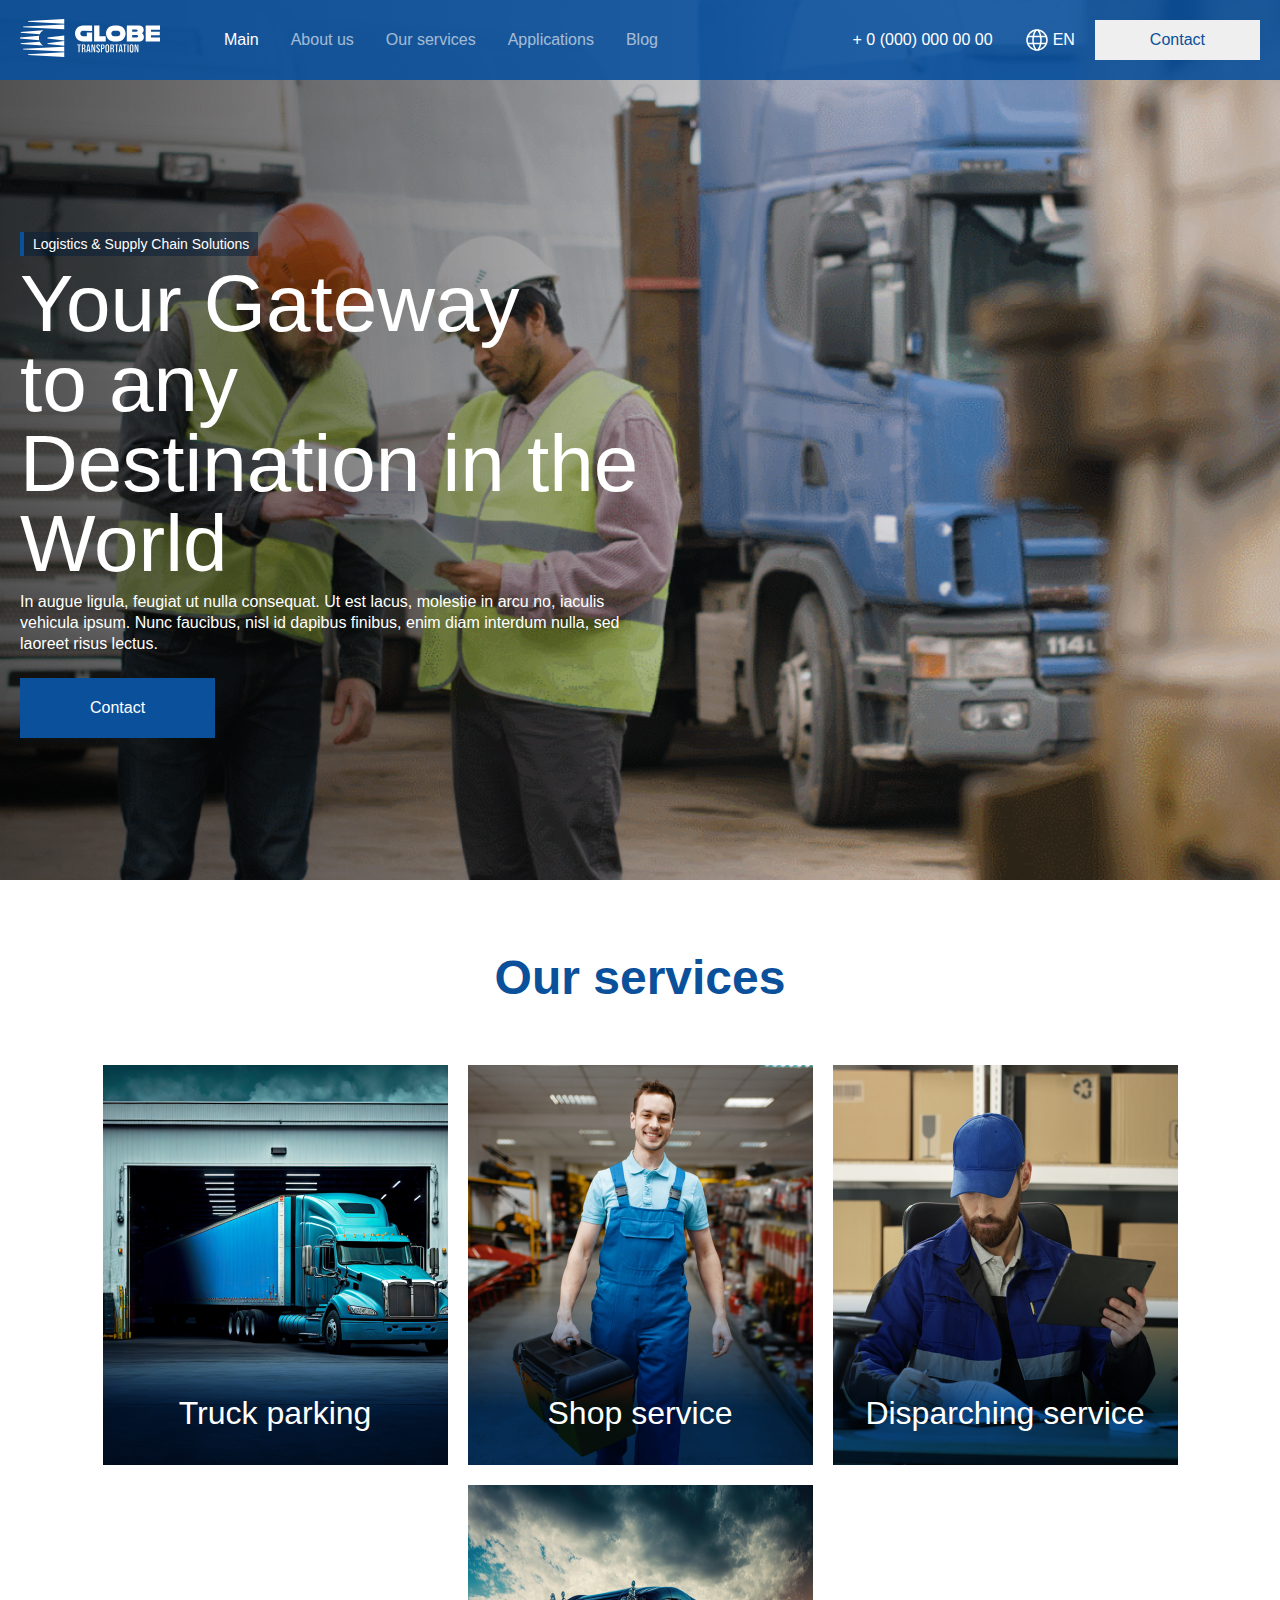
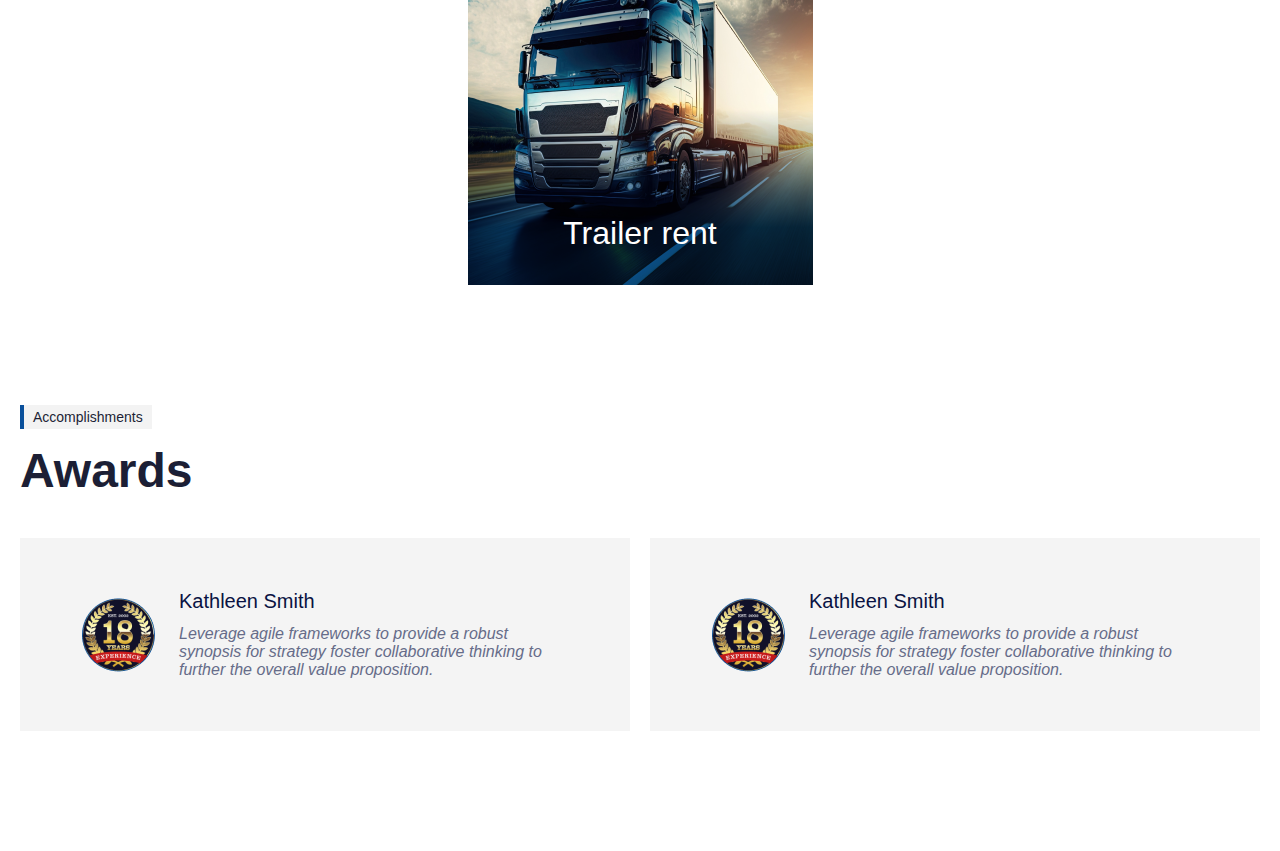
==== index.html @ 03189c99 "malik-push-1" ====
<!DOCTYPE html>
<html lang="en">

<head>
    <meta charset="UTF-8">
    <meta name="viewport" content="width=device-width, initial-scale=1.0">
    <link rel="stylesheet" href="./styles/main.css">
    <title>Globe</title>
</head>

<body>
    <div class="layout">
        <header class="header">
            <div class="container">
                <div class="header_inner">
                    <div class="header_left">
                        <a href="#"><img src="./svg/logo.svg" alt=""></a>
                        <div class="nav">
                            <a href="#1" class="nav_bar_active nav_bar font_16">Main</a>
                            <a href="#2" class="nav_bar font_16">About us</a>
                            <a href="#3" class="nav_bar font_16">Our services</a>
                            <a href="#4" class="nav_bar font_16">Applications</a>
                            <a href="#5" class="nav_bar font_16">Blog</a>
                        </div>
                    </div>
                    <div class="header_right">
                        <div class="phone font_16">+ 0 (000) 000 00 00</div>
                        <div class="header_right__twice">
                            <div class="language">
                                <img src="./svg/language.svg" alt="">
                                <div class="language_text font_16">EN</div>
                            </div>
                            <button class="button">Contact</button>
                        </div>
                    </div>
                </div>
            </div>
        </header>

        <div class="main">
            <div class="container">
                <div class="main_inner">
                    <div style="display: flex; align-items: center;">
                        <div class="main_inner__mini_blue"></div>
                        <div class="main_inner__mini_text font_14">Logistics & Supply Chain Solutions</div>
                    </div>
                    <div class="main_inner__title font_80">Your Gateway
                        <span style="white-space: nowrap;">to any</span> Destination in the World
                    </div>
                    <div class="main_inner__text font_16">In augue ligula, feugiat ut nulla consequat. Ut est lacus,
                        molestie in arcu no, iaculis vehicula ipsum. Nunc faucibus, nisl id dapibus finibus, enim diam
                        interdum nulla, sed laoreet risus lectus. </div>
                    <button class="main_inner__button button">Contact</button>
                </div>
            </div>
        </div>

        <div class="service">
            <div class="container">
                <div class="service_inner">
                    <div>
                        <div class="service_title font_48">Our services</div>

                        <div class="service_items">
                            <div class="service_item">
                                <img src="./images/service/service_1.png" alt="">
                                <div class="service_item_title font_32">Truck parking</div>
                            </div>

                            <div class="service_item">
                                <img src="./images/service/service_2.png" alt="">
                                <div class="service_item_title font_32">Shop service</div>
                            </div>

                            <div class="service_item">
                                <img src="./images/service/service_3.png" alt="">
                                <div class="service_item_title font_32">Disparching service</div>
                            </div>

                            <div class="service_item">
                                <img src="./images/service/service_4.png" alt="">
                                <div class="service_item_title font_32">Trailer rent</div>
                            </div>
                        </div>
                    </div>

                    <div class="service_award">
                        <div style="display: flex; align-items: center;">
                            <div class="main_inner__mini_blue"></div>
                            <div class="main_inner__mini_text font_14"
                                style="background: rgba(232, 232, 232, 0.50); color: #1C1F35;">Accomplishments</div>
                        </div>
                        <div class="service_award__title font_48">Awards</div>
                        <div class="service_award__items">
                            <div class="service_award__items_item">
                                <div class="service_award__items_item_inner">
                                    <img src="./images/service/service_award_experince.png" alt="">
                                <div>
                                    <div class="font_20">Kathleen Smith</div>
                                    <div class="service_award__items_item__text font_16">Leverage agile frameworks to
                                        provide a robust synopsis for strategy foster collaborative thinking to further
                                        the overall value proposition.</div>
                                </div>
                                </div>
                            </div>
                            <div class="service_award__items_item">
                                <div class="service_award__items_item_inner">
                                    <img src="./images/service/service_award_experince.png" alt="">
                                <div>
                                    <div class="font_20">Kathleen Smith</div>
                                    <div class="service_award__items_item__text font_16">Leverage agile frameworks to
                                        provide a robust synopsis for strategy foster collaborative thinking to further
                                        the overall value proposition.</div>
                                </div>
                                </div>
                            </div>
                        </div>
                    </div>
                </div>
            </div>
        </div>
    </div>

</body>

</html>
---- styles/main.css ----
body {
    margin: 0;
    box-sizing: border-box;
    font-family: 'Franklin Gothic Medium', sans-serif;
}

body::-webkit-scrollbar {
    display: none;
}

.container {
    width: 100%;
    max-width: 1460px;
    margin: 0 auto;
}

.header {
    padding: 0px 20px;
}

.main {
    padding: 0px 20px;
}

.service {
    padding: 60px 20px 120px 20px;
}

.layout {
    background: linear-gradient(90deg, rgba(0, 0, 0, 0.30) 0%, rgba(0, 0, 0, 0.00) 68.2%), url(../images/main_background.png) center, lightgray -3.567px 0px / 100.186% 112.842% no-repeat;
    background-size: cover;
    height: calc(97.8vh);
}


/* ////////Components////// */

.font_14 {
    color: #FFF;
    font-size: 14px;
    font-style: normal;
    font-weight: 500;
    line-height: normal;
}

.font_16 {
    color: #FFF;
    font-size: 16px;
    font-style: normal;
    font-weight: 500;
    line-height: normal;
}

.font_20 {
    color: #091242;
    font-size: 20px;
    font-style: normal;
    font-weight: 400;
    line-height: normal;
}

.font_32 {
    color: #FFF;
    font-size: 32px;
    font-style: normal;
    font-weight: 500;
    line-height: 100%;
}

.font_48 {
    color: var(--Blue, #0A509B);
    font-size: 48px;
    font-style: normal;
    font-weight: 600;
    line-height: normal;
}

.font_80 {
    color: #FFF;
    font-size: 80px;
    font-style: normal;
    font-weight: 500;
    line-height: 100%;
}



.button {
    color: var(--Blue, #0A509B);
    text-align: center;
    font-size: 16px;
    font-style: normal;
    font-weight: 400;
    line-height: 135.023%;
    padding: 9px 55px;
    border: none;
    cursor: pointer;
}

/* ////////Header////// */

.header {
    background: rgba(10, 80, 155, 0.90);
    /* position: fixed;
    top: 0;
    right: 0;
    left: 0; */
}

.header_inner {
    display: flex;
    align-items: center;
    justify-content: space-between;
    height: 80px;
}

.nav {
    display: flex;
    align-items: center;
    gap: 32px;
}

.nav_bar {
    text-decoration: none;
    opacity: 0.6;
    transition: 0.3s;
}

.nav_bar:hover {
    opacity: 1;
}

.nav_bar_active {
    opacity: 1;
}

.header_left {
    display: flex;
    align-items: center;
    gap: 64px;
}

.header_right {
    display: flex;
    align-items: center;
    gap: 32px;
}

.header_right__twice {
    display: flex;
    align-items: center;
    gap: 20px;
}

.language {
    display: flex;
    align-items: center;
    cursor: pointer;
    gap: 4px;
}

/* /////////////Main////////////// */

.main {
    display: flex;
    align-items: center;
    height: calc(90vh);
}

.main_inner {
    width: 100%;
    max-width: 625px;
}

.main_inner__title {
    padding-top: 8px;
}

.main_inner__mini_text {
    padding: 4px 9px;
    background: rgba(4, 28, 55, 0.50);
}

.main_inner__mini_blue {
    width: 4px;
    height: 24px;
    background: var(--Blue, #0A509B);
}

.main_inner__text {
    padding-top: 8px;
    line-height: 130%;
}

.main_inner__button {
    margin-top: 24px;
}

.main_inner__button {
    background-color: #0A509B;
    color: #FFF;
    padding: 19px 70px;
}

/* ///////////Service///////// */

.service {
    background-color: #FFFFFF;
}

.service_title {
    text-align: center;
}

.service_items {
    display: flex;
    align-items: center;
    justify-content: space-between;
    flex-wrap: wrap;
    gap: 20px;
    padding-top: 60px;
}

.service_item {
    width: 345px;
    height: 400px;
    position: relative;
}

.service_item img {
    object-fit: cover;
}

.service_item_title {
    text-align: center;
    position: absolute;
    bottom: 36px;
    right: 0;
    left: 0;
}

.service_award {
    padding-top: 120px;
}

.service_award__title {
    padding-top: 14px;
    color: #1C1F35;
}

.service_award__items {
    display: flex;
    gap: 20px;
    padding-top: 40px;
}

.service_award__items_item {
   
    width: 100%;
    /* max-width: 690px; */
    background: #F4F4F4;

}

.service_award__items_item_inner{
    display: flex;
    align-items: center;
    gap: 24px;
    padding: 52px 62px;

}

.service_award__items_item__text{
    color: #666C89;
    font-style: italic;
    padding-top: 12px;
}
/* ////////////Mobile/////////// */
@media (max-width: 1480px) {
    .service_items {
        justify-content: center;
    }
}

@media (max-width: 1114px) {
    .service_award__items{
        display: flex;
        flex-direction: column;
        align-items: center;
    }

    .service_award__items_item{
        margin: 0px 20px;
    }
}


@media (max-width: 1000px) {
    .header_left {
        display: none;
    }

    .header_right {
        display: none;
    }
}
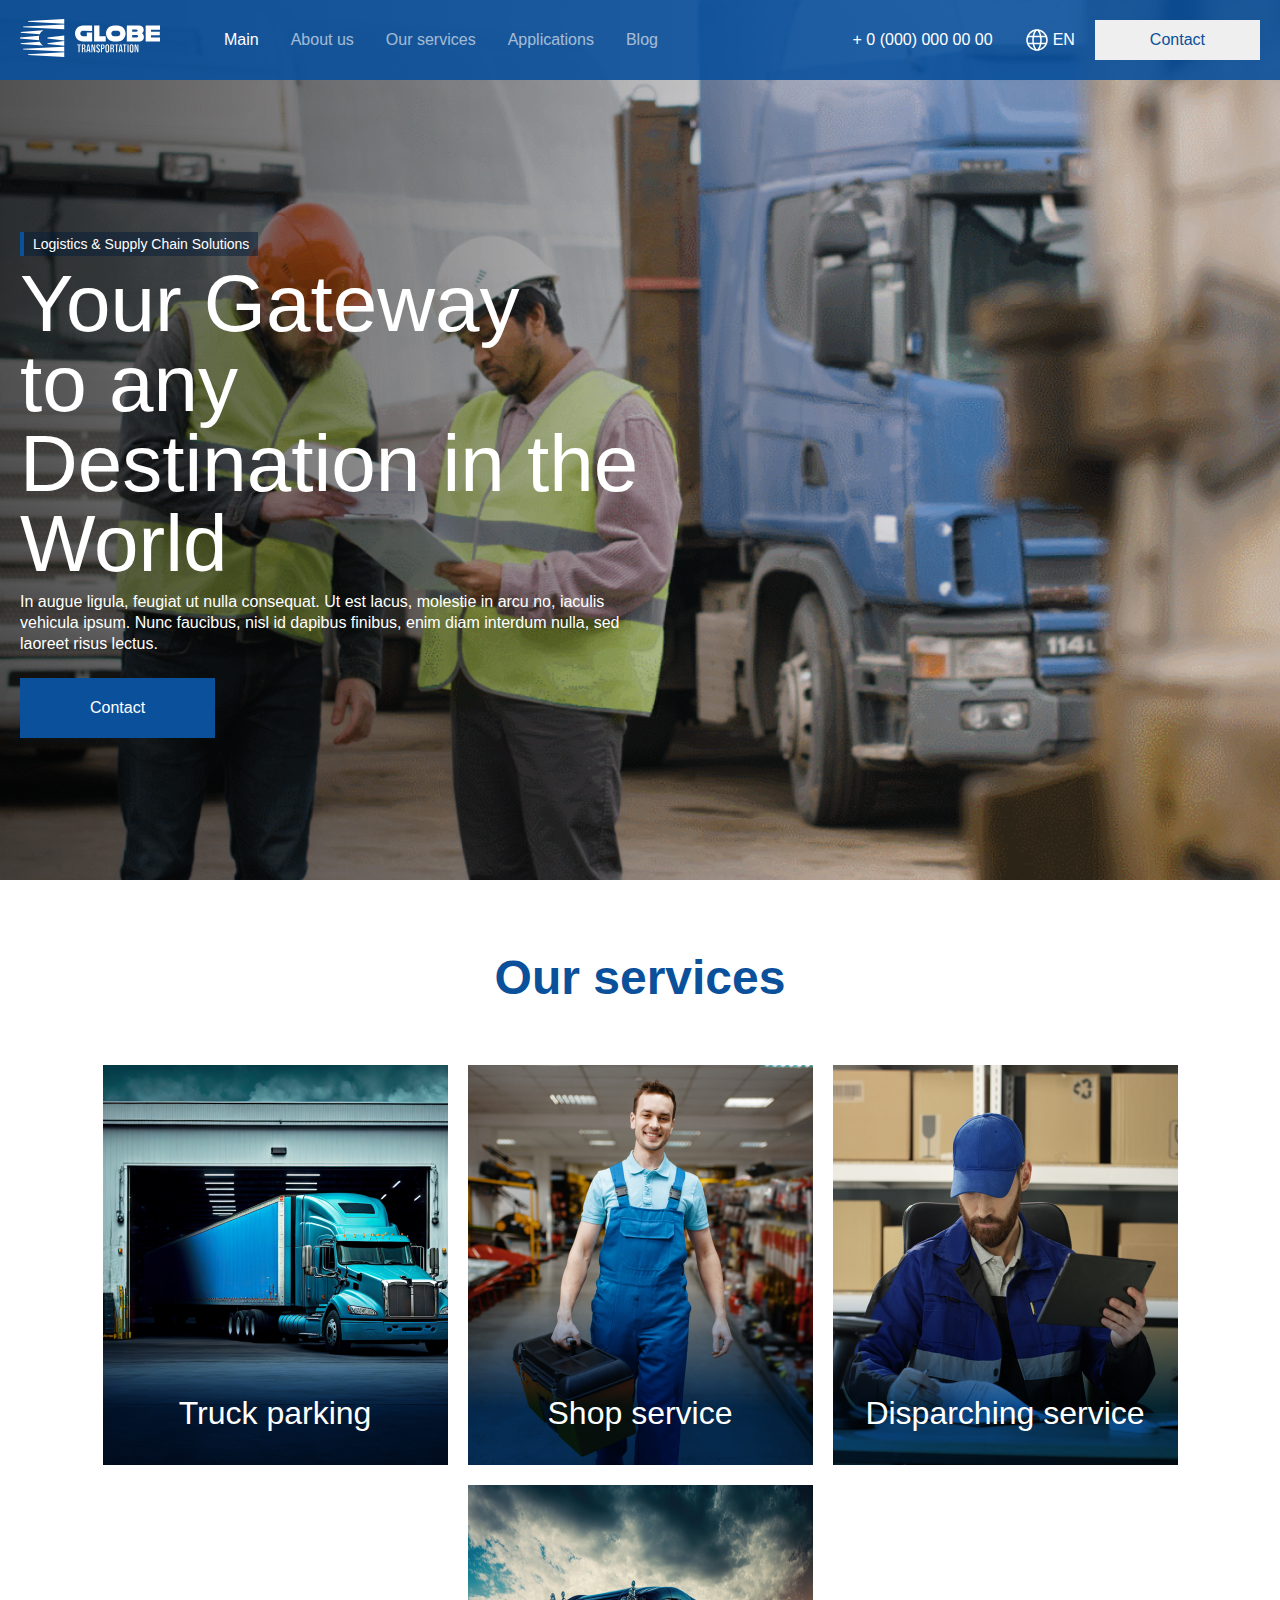
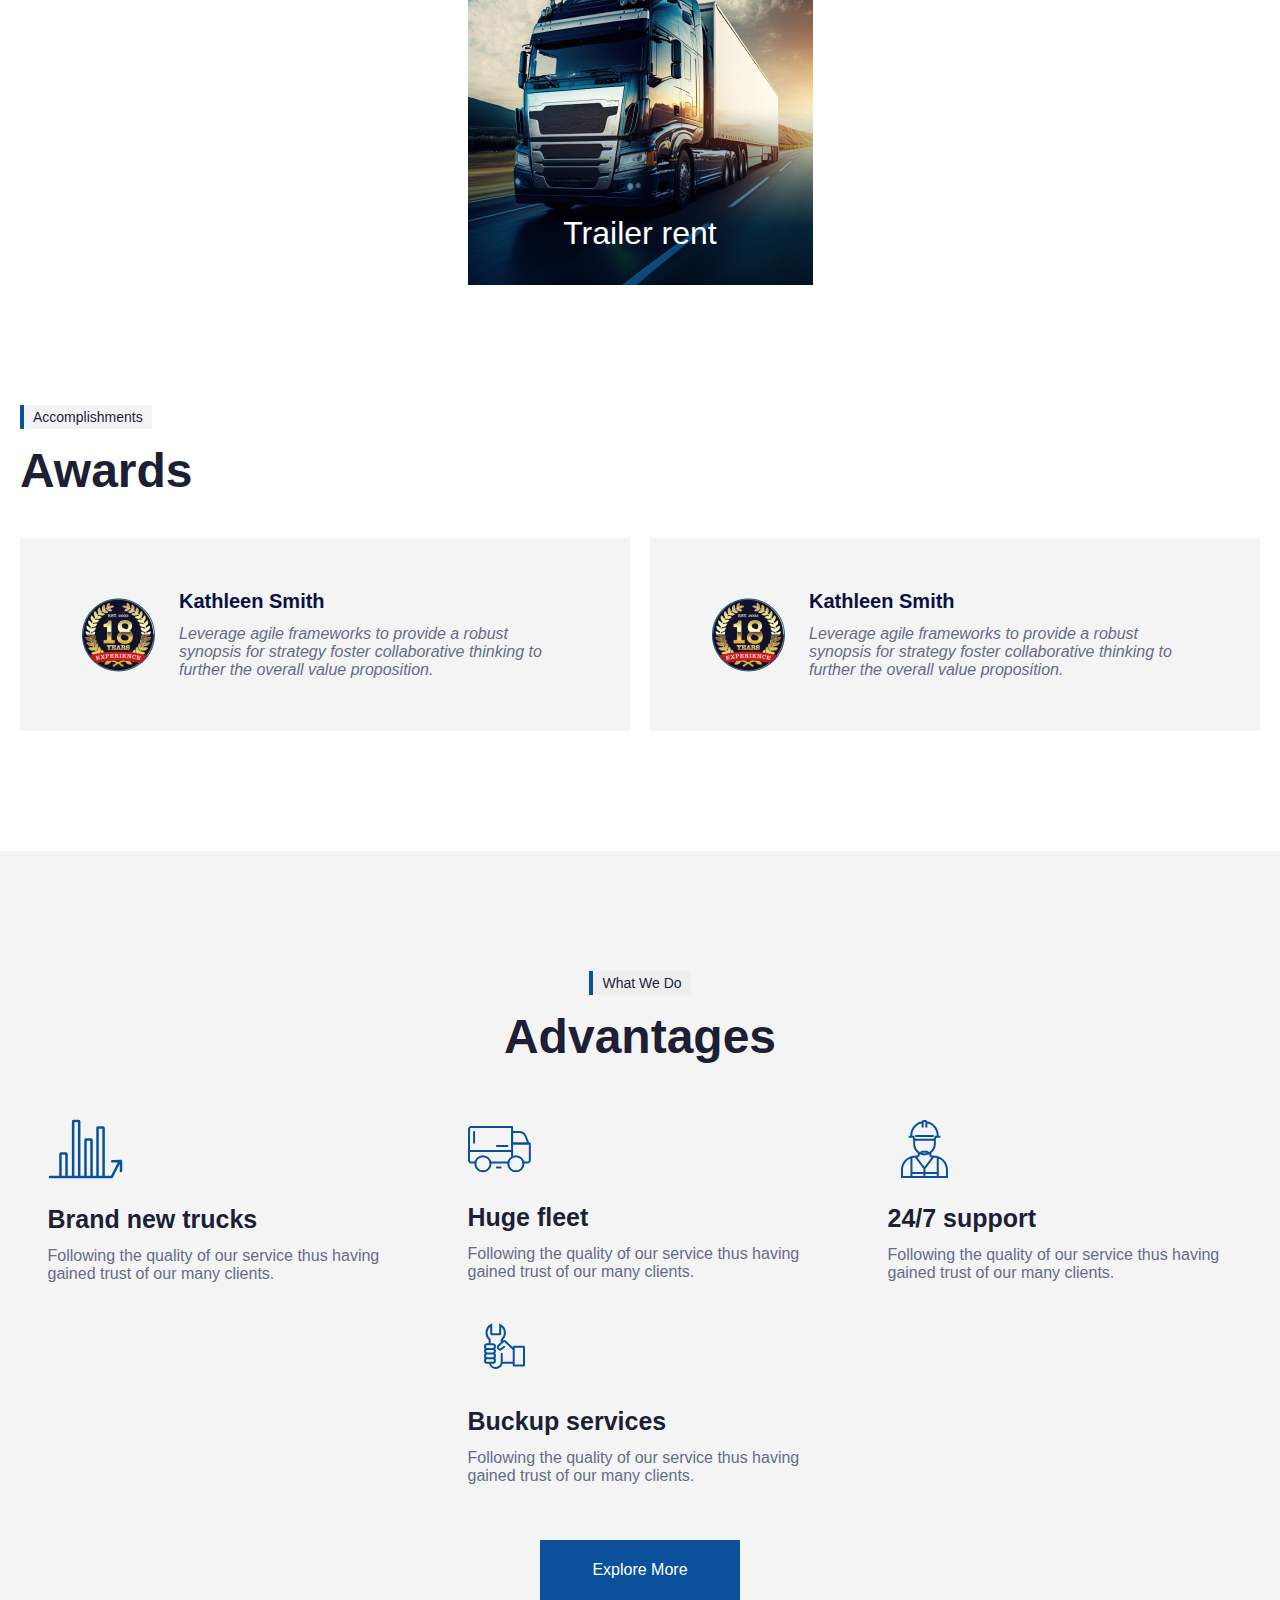
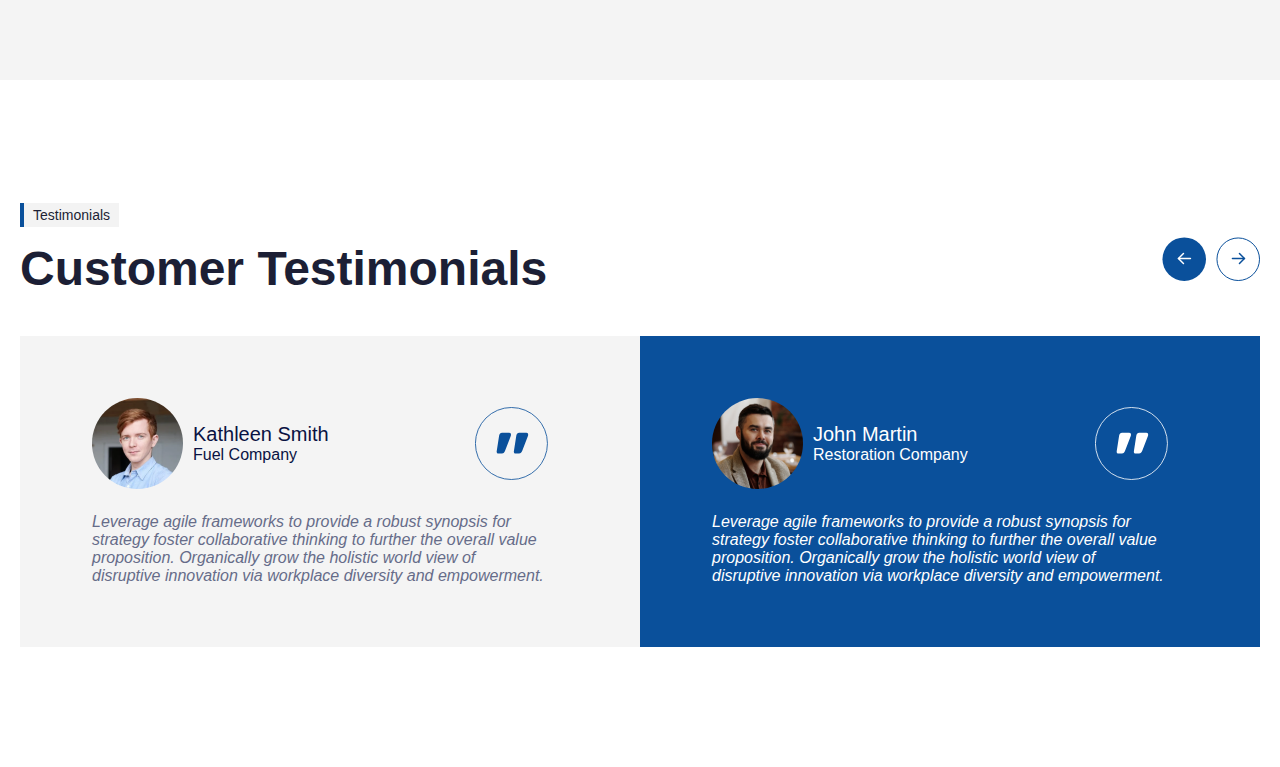
==== commit 252f9494: "dsadassa" ====
--- a/index.html
+++ b/index.html
@@ -95,24 +95,171 @@
                             <div class="service_award__items_item">
                                 <div class="service_award__items_item_inner">
                                     <img src="./images/service/service_award_experince.png" alt="">
-                                <div>
-                                    <div class="font_20">Kathleen Smith</div>
-                                    <div class="service_award__items_item__text font_16">Leverage agile frameworks to
-                                        provide a robust synopsis for strategy foster collaborative thinking to further
-                                        the overall value proposition.</div>
-                                </div>
+                                    <div>
+                                        <div class="service_award__items_item__title font_20">Kathleen Smith</div>
+                                        <div class="service_award__items_item__text font_16">Leverage agile frameworks
+                                            to
+                                            provide a robust synopsis for strategy foster collaborative thinking to
+                                            further
+                                            the overall value proposition.</div>
+                                    </div>
                                 </div>
                             </div>
                             <div class="service_award__items_item">
                                 <div class="service_award__items_item_inner">
                                     <img src="./images/service/service_award_experince.png" alt="">
-                                <div>
-                                    <div class="font_20">Kathleen Smith</div>
-                                    <div class="service_award__items_item__text font_16">Leverage agile frameworks to
-                                        provide a robust synopsis for strategy foster collaborative thinking to further
-                                        the overall value proposition.</div>
-                                </div>
-                                </div>
+                                    <div>
+                                        <div class="service_award__items_item__title font_20">Kathleen Smith</div>
+                                        <div class="service_award__items_item__text font_16">Leverage agile frameworks
+                                            to
+                                            provide a robust synopsis for strategy foster collaborative thinking to
+                                            further
+                                            the overall value proposition.</div>
+                                    </div>
+                                </div>
+                            </div>
+                        </div>
+                    </div>
+                </div>
+            </div>
+        </div>
+
+        <div class="advantage">
+            <div class="container">
+                <div class="advantage_inner">
+                    <div style="display: flex; align-items: center; justify-content: center;">
+                        <div class="main_inner__mini_blue"></div>
+                        <div class="main_inner__mini_text font_14"
+                            style="background: rgba(232, 232, 232, 0.50); color: #1C1F35;">What We Do</div>
+                    </div>
+                    <div class="service_award__title font_48" style="text-align: center;">Advantages</div>
+
+                    <div class="advantage_items">
+                        <div class="advantage_item">
+                            <img class="advantage_img" src="./images/advantage/photo_1.svg" alt="">
+                            <div class="advantage_title font_25">Brand new trucks</div>
+                            <div class="advantage_text font_16">Following the quality of our service thus having gained
+                                trust of our many clients.</div>
+                        </div>
+
+                        <div class="advantage_item">
+                            <img class="advantage_img" src="./images/advantage/photo_2.svg" alt="">
+                            <div class="advantage_title font_25">Huge fleet</div>
+                            <div class="advantage_text font_16">Following the quality of our service thus having gained
+                                trust of our many clients.</div>
+                        </div>
+
+                        <div class="advantage_item">
+                            <img class="advantage_img" src="./images/advantage/photo_3.svg" alt="">
+                            <div class="advantage_title font_25">24/7 support</div>
+                            <div class="advantage_text font_16">Following the quality of our service thus having gained
+                                trust of our many clients.</div>
+                        </div>
+
+                        <div class="advantage_item">
+                            <img class="advantage_img" src="./images/advantage/photo_4.svg" alt="">
+                            <div class="advantage_title font_25">Buckup services</div>
+                            <div class="advantage_text font_16">Following the quality of our service thus having gained
+                                trust of our many clients.</div>
+                        </div>
+                    </div>
+                    <div class="advantage_btn">
+                        <button class="button">Explore More</button>
+                    </div>
+                </div>
+            </div>
+        </div>
+
+        <div class="customer">
+            <div class="container">
+                <div class="customer_inner">
+                    <div style="display: flex; align-items: center;">
+                        <div class="main_inner__mini_blue"></div>
+                        <div class="main_inner__mini_text font_14"
+                            style="background: rgba(232, 232, 232, 0.50); color: #1C1F35;">Testimonials</div>
+                    </div>
+                    <div class="customer_head">
+                        <div class="service_award__title font_48">Customer Testimonials</div>
+                        <div class="customer_arrows">
+                            <div class="customer_arrow">
+                                <svg width="44" height="44" viewBox="0 0 44 44" fill="none"
+                                    xmlns="http://www.w3.org/2000/svg">
+                                    <circle cx="21.7676" cy="21.7676" r="21.7676"
+                                        transform="matrix(-1 0 0 1 44 0.464844)" fill="#0A509B" />
+                                    <path d="M28.4648 21.4648L16.4648 21.4648" stroke="white" stroke-width="1.5"
+                                        stroke-linecap="round" stroke-linejoin="round" />
+                                    <path d="M21.4648 26.4648L16.4648 21.4648L21.4648 16.4648" stroke="white"
+                                        stroke-width="1.5" stroke-linecap="round" stroke-linejoin="round" />
+                                </svg>
+                            </div>
+
+                            <div class="customer_arrow">
+                                <svg width="44" height="44" viewBox="0 0 44 44" fill="none"
+                                    xmlns="http://www.w3.org/2000/svg">
+                                    <circle cx="22.2324" cy="22.2324" r="21.2676" stroke="#0A509B" />
+                                    <path d="M16.4648 21.4648H28.4648" stroke="#0A509B" stroke-width="1.5"
+                                        stroke-linecap="round" stroke-linejoin="round" />
+                                    <path d="M23.4648 16.4648L28.4648 21.4648L23.4648 26.4648" stroke="#0A509B"
+                                        stroke-width="1.5" stroke-linecap="round" stroke-linejoin="round" />
+                                </svg>
+                            </div>
+
+
+
+                        </div>
+                    </div>
+
+                    <div class="customer_items">
+                        <div class="customer_item">
+                            <div class="customer_item_inner">
+                                <div class="customer_person">
+                                    <div class="customer_person_info">
+                                        <img src="./images/customers/customer_1.png" alt="">
+                                        <div>
+                                            <div class="customer_name font_20">Kathleen Smith</div>
+                                            <div class="customer_company_name font_16">Fuel Company</div>
+                                        </div>
+                                    </div>
+                                    <svg xmlns="http://www.w3.org/2000/svg" width="73" height="73" viewBox="0 0 73 73"
+                                        fill="none">
+                                        <circle cx="36.4252" cy="36.4999" r="36.0154" stroke="#0A509B"
+                                            stroke-width="0.819588" />
+                                        <path
+                                            d="M34.2687 25.8245C34.7697 25.8245 35.1992 26.0034 35.5571 26.3613C35.8434 26.7192 35.9865 27.1486 35.9865 27.6497C35.9865 28.2223 35.8792 28.7949 35.6644 29.3675L29.974 44.0767C29.6162 44.7925 29.2583 45.3651 28.9004 45.7945C28.4709 46.2956 27.7909 46.5461 26.8604 46.5461L23.3173 46.5461C22.7447 46.5461 22.3153 46.3314 22.029 45.9019C21.6711 45.4724 21.5637 44.8998 21.7069 44.184L24.0689 28.9381C24.1405 28.0791 24.4268 27.3276 24.9278 26.6834C25.4289 26.1108 26.1804 25.8245 27.1825 25.8245L34.2687 25.8245ZM51.4472 25.8245C51.9483 25.8245 52.3777 26.0034 52.7356 26.3613C53.0219 26.7192 53.1651 27.1486 53.1651 27.6497C53.1651 28.2223 53.0577 28.7949 52.843 29.3675L47.1526 44.0767C46.7947 44.7925 46.401 45.3651 45.9716 45.7945C45.5421 46.2956 44.8979 46.5461 44.039 46.5461H40.4959C39.9233 46.5461 39.4938 46.3314 39.2075 45.9019C38.8496 45.4724 38.7423 44.8998 38.8854 44.184L41.2475 28.9381C41.319 28.0792 41.6054 27.3276 42.1064 26.6834C42.6074 26.1108 43.3232 25.8245 44.2537 25.8245L51.4472 25.8245Z"
+                                            fill="#0A509B" />
+                                    </svg>
+                                </div>
+                                <div class="customer_text font_16">Leverage agile frameworks to provide a robust
+                                    synopsis for strategy foster collaborative thinking to further the overall value
+                                    proposition. Organically grow the holistic world view of disruptive innovation via
+                                    workplace diversity and empowerment.</div>
+                            </div>
+                        </div>
+
+                        <div class="customer_selected">
+                            <div class="customer_item_inner">
+                                <div class="customer_person">
+                                    <div class="customer_person_info">
+                                        <img src="./images/customers/customer_2.png" alt="">
+                                        <div>
+                                            <div class="customer_name font_20" style="color: #fff;">John Martin</div>
+                                            <div class="customer_company_name font_16" style="color: #fff;">Restoration Company
+                                            </div>
+                                        </div>
+                                    </div>
+                                    <svg xmlns="http://www.w3.org/2000/svg" width="73" height="73" viewBox="0 0 73 73"
+                                        fill="none">
+                                        <circle cx="36.4252" cy="36.4999" r="36.0154" stroke="#fff"
+                                            stroke-width="0.819588" />
+                                        <path
+                                            d="M34.2687 25.8245C34.7697 25.8245 35.1992 26.0034 35.5571 26.3613C35.8434 26.7192 35.9865 27.1486 35.9865 27.6497C35.9865 28.2223 35.8792 28.7949 35.6644 29.3675L29.974 44.0767C29.6162 44.7925 29.2583 45.3651 28.9004 45.7945C28.4709 46.2956 27.7909 46.5461 26.8604 46.5461L23.3173 46.5461C22.7447 46.5461 22.3153 46.3314 22.029 45.9019C21.6711 45.4724 21.5637 44.8998 21.7069 44.184L24.0689 28.9381C24.1405 28.0791 24.4268 27.3276 24.9278 26.6834C25.4289 26.1108 26.1804 25.8245 27.1825 25.8245L34.2687 25.8245ZM51.4472 25.8245C51.9483 25.8245 52.3777 26.0034 52.7356 26.3613C53.0219 26.7192 53.1651 27.1486 53.1651 27.6497C53.1651 28.2223 53.0577 28.7949 52.843 29.3675L47.1526 44.0767C46.7947 44.7925 46.401 45.3651 45.9716 45.7945C45.5421 46.2956 44.8979 46.5461 44.039 46.5461H40.4959C39.9233 46.5461 39.4938 46.3314 39.2075 45.9019C38.8496 45.4724 38.7423 44.8998 38.8854 44.184L41.2475 28.9381C41.319 28.0792 41.6054 27.3276 42.1064 26.6834C42.6074 26.1108 43.3232 25.8245 44.2537 25.8245L51.4472 25.8245Z"
+                                            fill="#fff" />
+                                    </svg>
+                                </div>
+                                <div class="customer_text font_16" style="color: #fff;">Leverage agile frameworks to
+                                    provide a robust synopsis for strategy foster collaborative thinking to further the
+                                    overall value proposition. Organically grow the holistic world view of disruptive
+                                    innovation via workplace diversity and empowerment.</div>
                             </div>
                         </div>
                     </div>
--- a/styles/main.css
+++ b/styles/main.css
@@ -26,6 +26,14 @@
     padding: 60px 20px 120px 20px;
 }
 
+.advantage {
+    padding: 120px 20px 80px 20px;
+}
+
+.customer {
+    padding: 123px 20px 120px 20px;
+}
+
 .layout {
     background: linear-gradient(90deg, rgba(0, 0, 0, 0.30) 0%, rgba(0, 0, 0, 0.00) 68.2%), url(../images/main_background.png) center, lightgray -3.567px 0px / 100.186% 112.842% no-repeat;
     background-size: cover;
@@ -57,6 +65,14 @@
     font-style: normal;
     font-weight: 400;
     line-height: normal;
+}
+
+.font_25 {
+    color: #1C1F35;
+    font-size: 25px;
+    font-style: normal;
+    font-weight: 400;
+    line-height: normal
 }
 
 .font_32 {
@@ -255,14 +271,14 @@
 }
 
 .service_award__items_item {
-   
+
     width: 100%;
     /* max-width: 690px; */
     background: #F4F4F4;
 
 }
 
-.service_award__items_item_inner{
+.service_award__items_item_inner {
     display: flex;
     align-items: center;
     gap: 24px;
@@ -270,26 +286,155 @@
 
 }
 
-.service_award__items_item__text{
+.service_award__items_item__title {
+    font-weight: 600;
+}
+
+.service_award__items_item__text {
     color: #666C89;
     font-style: italic;
     padding-top: 12px;
 }
+
+
+/* /////////////Advantage///////////// */
+
+.advantage {
+    background: #F4F4F4;
+}
+
+.advantage_items {
+    display: flex;
+    align-items: center;
+    justify-content: space-between;
+    flex-wrap: wrap;
+    column-gap: 20px;
+    row-gap: 40px;
+    padding: 55px 0px;
+}
+
+.advantage_item {
+    width: 100%;
+    max-width: 345px;
+    text-align: start;
+}
+
+.advantage_title {
+    padding-top: 22px;
+    font-weight: 600;
+}
+
+.advantage_text {
+    padding-top: 13px;
+    color: #666C89;
+}
+
+.advantage_btn {
+    display: flex;
+    justify-content: center;
+}
+
+.advantage_btn button {
+    background-color: #0A509B;
+    color: #FFF;
+    padding: 19px 52px;
+}
+
+/* /////////////Customer////////////// */
+
+.customer {
+    background-color: #FFFFFF;
+}
+
+.customer_head {
+    display: flex;
+    align-items: center;
+    justify-content: space-between;
+}
+
+.customer_arrows {
+    display: flex;
+    gap: 10px;
+}
+
+.customer_arrow {
+    cursor: pointer;
+}
+
+.customer_item_inner {
+    width: 100%;
+    max-width: 456px;
+    padding: 62px 72px;
+}
+
+.customer_selected{
+    background-color: #0A509B;
+    color: #FFF;
+    width: 100%;
+}
+
+.customer_person_info {
+    display: flex;
+    align-items: center;
+    gap: 10px;
+}
+
+.customer_person_info img {
+    width: 91px;
+    height: 91px;
+    border-radius: 60px;
+    object-fit: cover;
+}
+
+.customer_items {
+    display: flex;
+    padding-top: 40px;
+}
+
+.customer_item {
+    width: 100%;
+    background: #F4F4F4;
+}
+
+.customer_person {
+    display: flex;
+    align-items: center;
+    justify-content: space-between;
+}
+
+.customer_text {
+    padding-top: 24px;
+    font-style: italic;
+    color: #666C89;
+}
+
+.customer_name {
+    /* font-weight: 600; */
+}
+
+.customer_company_name {
+    color: #091242;
+}
+
 /* ////////////Mobile/////////// */
 @media (max-width: 1480px) {
     .service_items {
         justify-content: center;
     }
+
+    .advantage_items {
+        justify-content: space-around;
+    }
 }
 
 @media (max-width: 1114px) {
-    .service_award__items{
+    .service_award__items {
         display: flex;
         flex-direction: column;
         align-items: center;
     }
 
-    .service_award__items_item{
+    .service_award__items_item {
         margin: 0px 20px;
     }
 }
@@ -303,6 +448,4 @@
     .header_right {
         display: none;
     }
-}
-
-
+}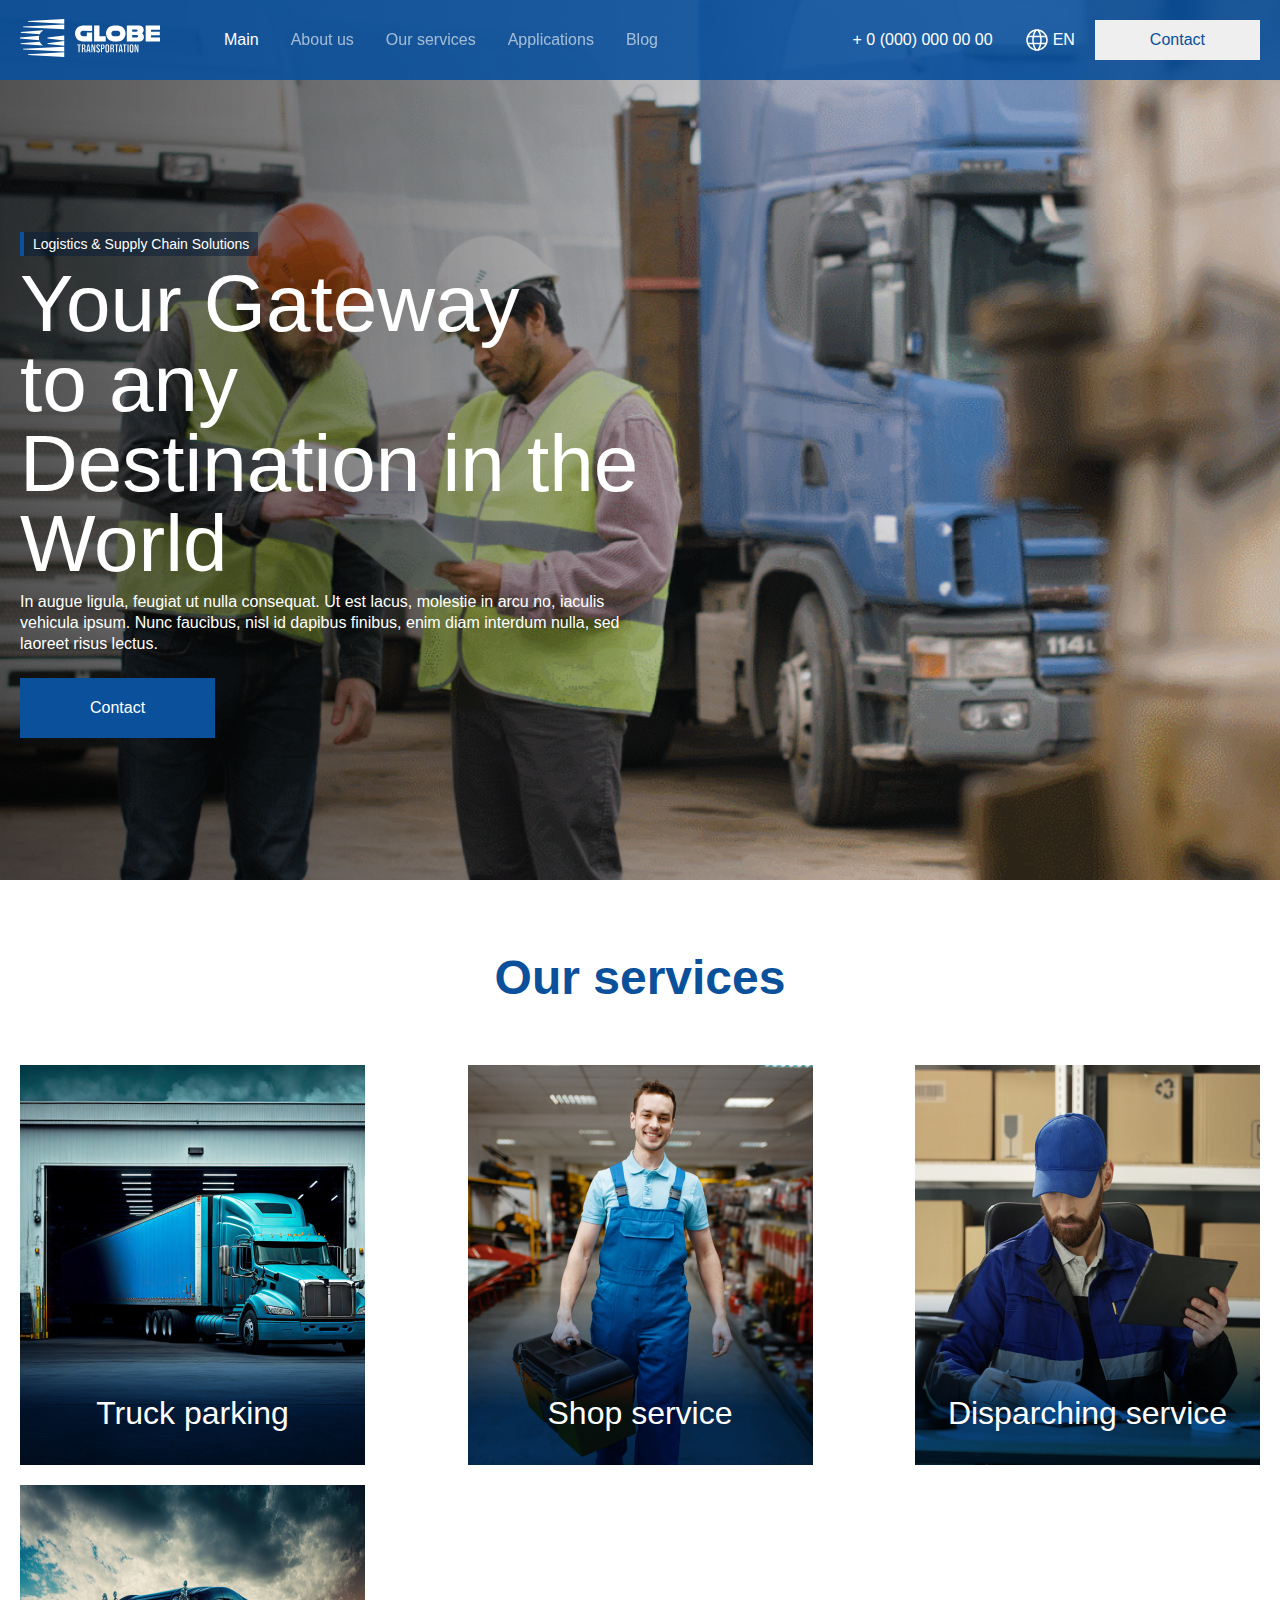
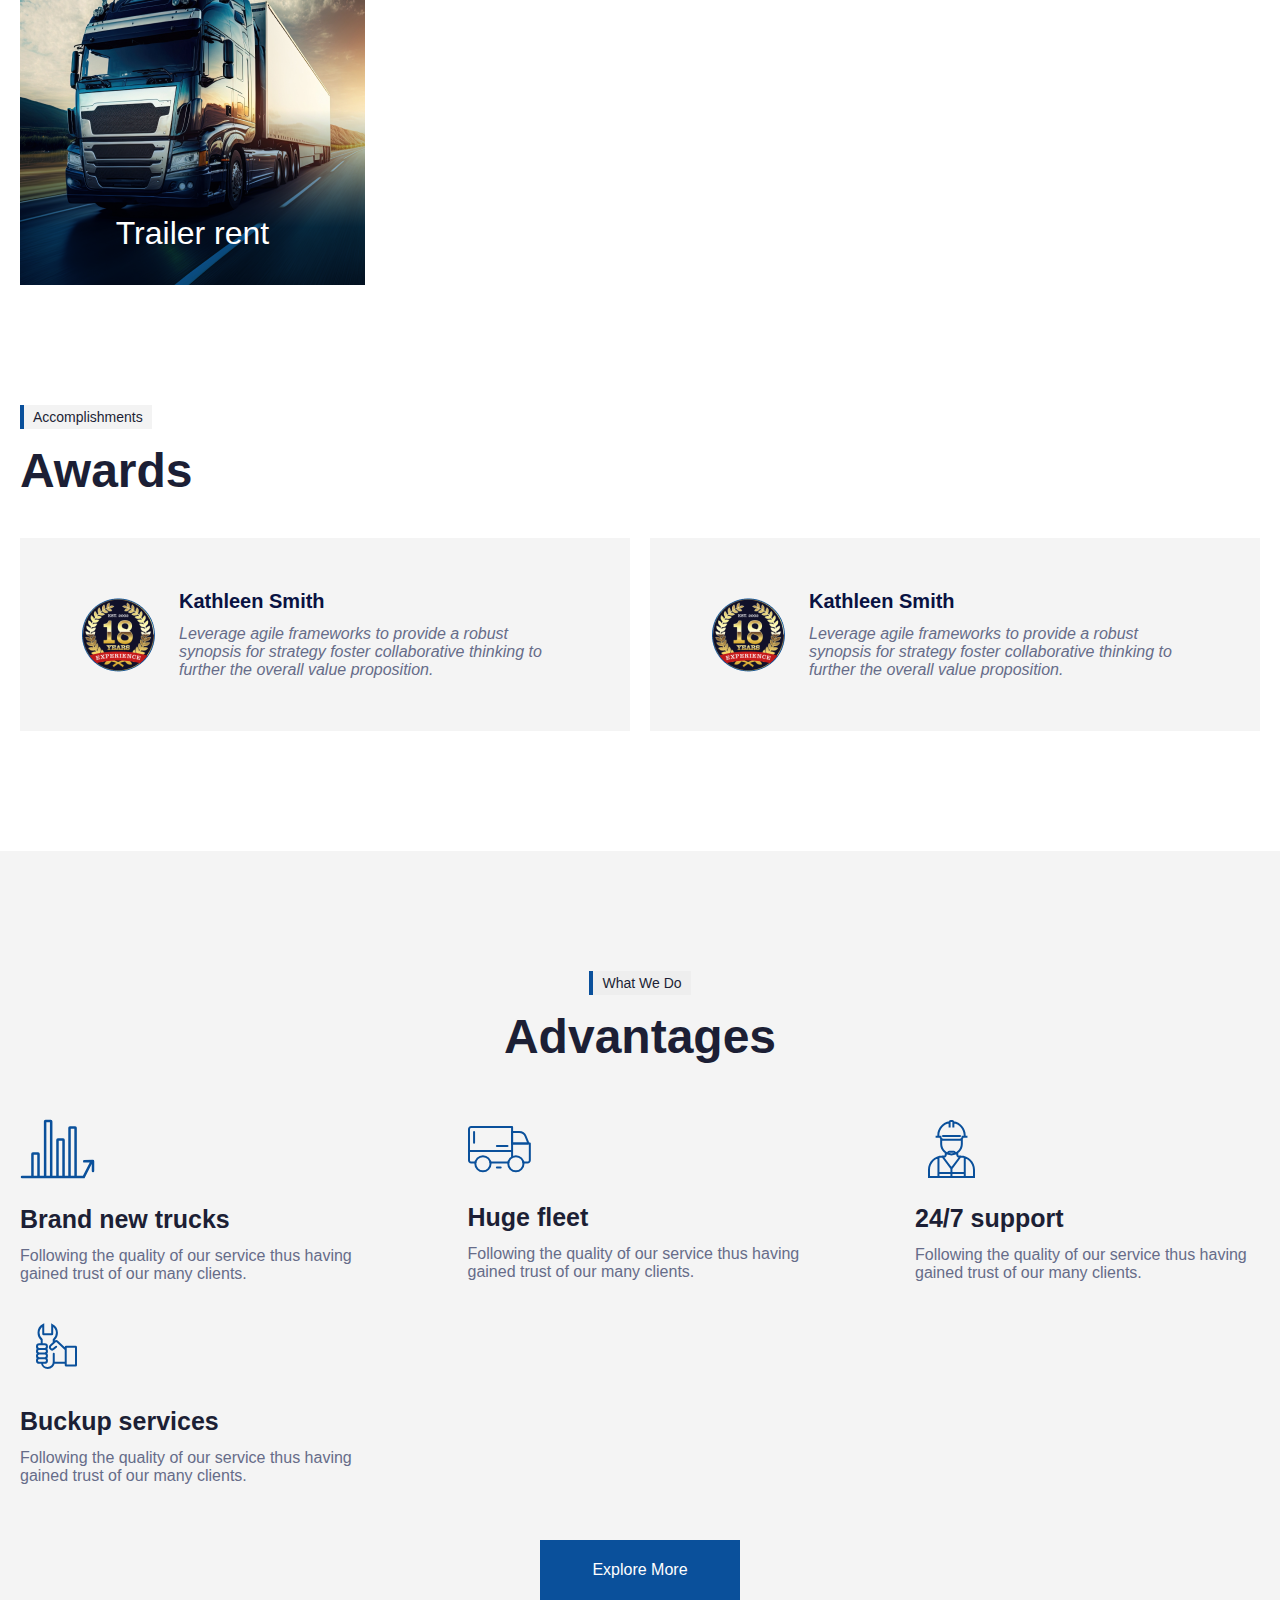
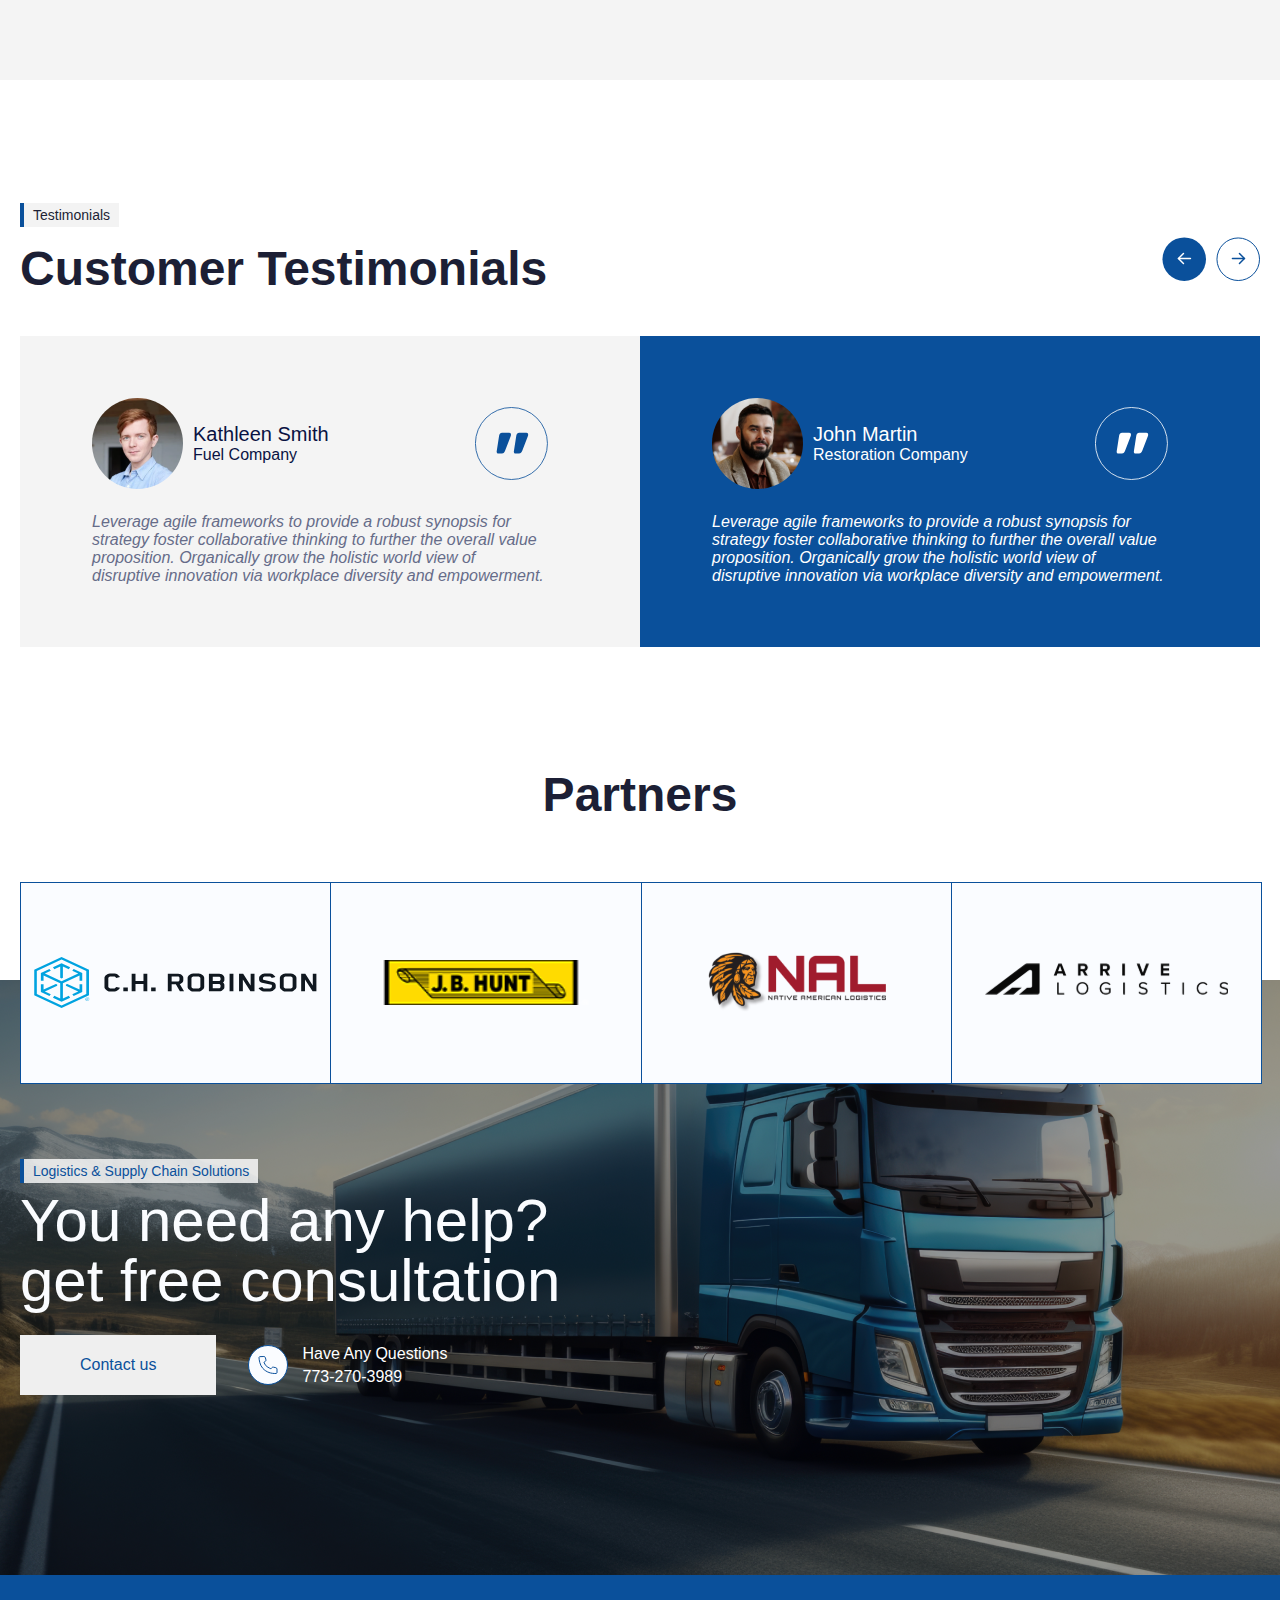
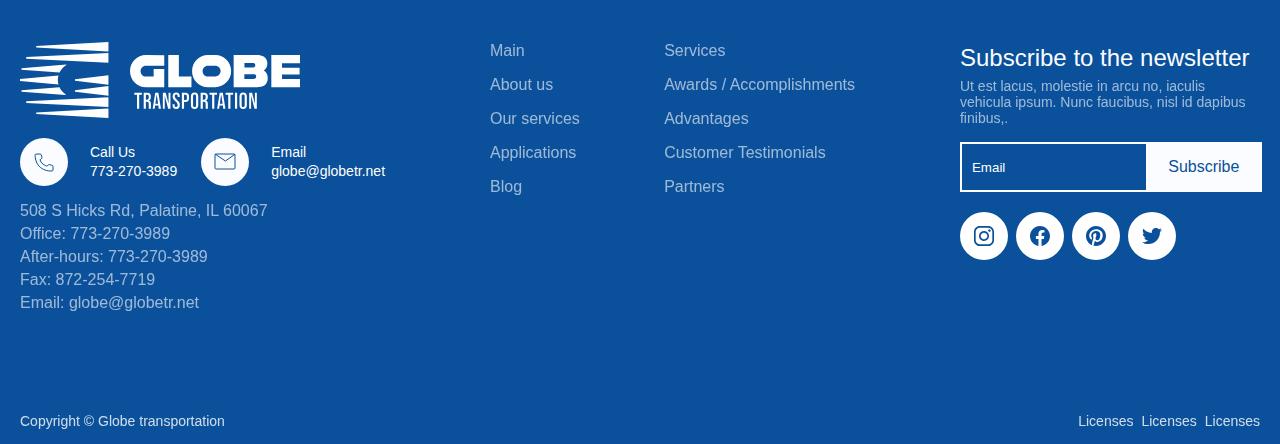
==== commit 81d1cb81: "dwqdwq" ====
--- a/index.html
+++ b/index.html
@@ -4,6 +4,7 @@
 <head>
     <meta charset="UTF-8">
     <meta name="viewport" content="width=device-width, initial-scale=1.0">
+    <link rel="stylesheet" href="./styles/components.css">
     <link rel="stylesheet" href="./styles/main.css">
     <title>Globe</title>
 </head>
@@ -17,7 +18,7 @@
                         <a href="#"><img src="./svg/logo.svg" alt=""></a>
                         <div class="nav">
                             <a href="#1" class="nav_bar_active nav_bar font_16">Main</a>
-                            <a href="#2" class="nav_bar font_16">About us</a>
+                            <a href="./about.html" class="nav_bar font_16">About us</a>
                             <a href="#3" class="nav_bar font_16">Our services</a>
                             <a href="#4" class="nav_bar font_16">Applications</a>
                             <a href="#5" class="nav_bar font_16">Blog</a>
@@ -243,7 +244,8 @@
                                         <img src="./images/customers/customer_2.png" alt="">
                                         <div>
                                             <div class="customer_name font_20" style="color: #fff;">John Martin</div>
-                                            <div class="customer_company_name font_16" style="color: #fff;">Restoration Company
+                                            <div class="customer_company_name font_16" style="color: #fff;">Restoration
+                                                Company
                                             </div>
                                         </div>
                                     </div>
@@ -263,6 +265,188 @@
                             </div>
                         </div>
                     </div>
+
+                    <div class="partners">
+                        <div class="partners_inner">
+                            <div class="partners_title font_48">Partners</div>
+                            <div class="partners_images">
+                                <div class="partners_images_item">
+                                    <img src="./svg/partners/partner1.svg" alt="">
+                                </div>
+                                <div class="partners_images_linear"></div>
+                                <div class="partners_images_item">
+                                    <img src="./svg/partners/partner2.svg" alt="">
+                                </div>
+                                <div class="partners_images_linear"></div>
+                                <div class="partners_images_item">
+                                    <img src="./svg/partners/partner3.svg" alt="">
+                                </div>
+                                <div class="partners_images_linear"></div>
+                                <div class="partners_images_item">
+                                    <img src="./svg/partners/partner4.svg" alt="">
+                                </div>
+                            </div>
+                        </div>
+                    </div>
+                </div>
+            </div>
+        </div>
+
+        <div class="help">
+            <div class="container">
+                <div class="help_inner">
+                    <div style="display: flex; align-items: center;">
+                        <div class="main_inner__mini_blue"></div>
+                        <div class="main_inner__mini_text font_14"
+                            style="background: rgba(255, 255, 255, 0.80); color: #0A509B;">Logistics & Supply Chain
+                            Solutions</div>
+                    </div>
+                    <div class="help_title font_60">You need any help? get free consultation</div>
+                    <div class="help_btns">
+                        <button class="button font_16">Contact us</button>
+
+
+                        <div class="help_contact">
+                            <svg xmlns="http://www.w3.org/2000/svg" width="40" height="40" viewBox="0 0 40 40"
+                                fill="none">
+                                <circle cx="20" cy="20" r="19.5" fill="#FAFCFF" stroke="#0A509B" />
+                                <path
+                                    d="M11.9741 11.6408C11.8394 11.6449 11.7071 11.6743 11.5848 11.7272C11.4625 11.78 11.3528 11.8554 11.2622 11.9487C11.1715 12.042 11.1018 12.1514 11.0571 12.2704C11.0124 12.3894 10.9936 12.5156 11.0019 12.6416C11.1364 14.8015 11.7704 20.0716 14.8059 23.3583C18.4409 27.3181 23.1748 28.6824 28.0317 28.4808C28.292 28.4662 28.5368 28.3596 28.7165 28.1826C28.8962 28.0055 28.9975 27.7712 29 27.5268V24.0674C28.997 23.7446 28.8783 23.4322 28.663 23.1802C28.4476 22.9282 28.1482 22.7513 27.8127 22.6779L25.3804 22.1739C25.0796 22.1138 24.7664 22.1397 24.4815 22.2481C24.1965 22.3566 23.9528 22.5427 23.7819 22.7823L23.244 23.5454C23.1946 23.6153 23.1208 23.6668 23.0352 23.6911C22.9496 23.7154 22.8577 23.711 22.7752 23.6786C21.5379 23.1783 16.6081 21.0184 16.0663 17.3753C16.0557 17.305 16.0675 17.2333 16.1003 17.1692C16.1332 17.1051 16.1855 17.0516 16.2507 17.0154L17.2267 16.4574C17.4944 16.302 17.7047 16.0732 17.8291 15.8022C17.9535 15.5311 17.986 15.2308 17.9222 14.9419L17.3881 12.6236C17.31 12.2988 17.1142 12.0093 16.8339 11.8045C16.5537 11.5998 16.2064 11.4923 15.8511 11.5004L11.9741 11.6408Z"
+                                    stroke="#0A509B" />
+                            </svg>
+                            <div>
+                                <div class="font_16">Have Any Questions</div>
+                                <div class="font_16" style="padding-top: 5px;">773-270-3989</div>
+                            </div>
+                        </div>
+                    </div>
+                </div>
+            </div>
+        </div>
+
+        <div class="footer">
+            <div class="container">
+                <div class="footer_inner">
+                    <div class="footer_content">
+                        <div class="footer_contacts">
+                            <a href="#"><img src="./svg/logo_footer.svg" alt=""></a>
+                            <div class="footer_contacts_calls">
+                                <div class="footer_contacts_call">
+                                    <svg xmlns="http://www.w3.org/2000/svg" width="48" height="48" viewBox="0 0 48 48"
+                                        fill="none">
+                                        <circle cx="24" cy="24" r="24" fill="#FAFCFF" />
+                                        <path
+                                            d="M15.9741 16.1408C15.8394 16.1449 15.7071 16.1743 15.5848 16.2272C15.4625 16.28 15.3528 16.3554 15.2622 16.4487C15.1715 16.542 15.1018 16.6514 15.0571 16.7704C15.0124 16.8894 14.9936 17.0156 15.0019 17.1416C15.1364 19.3015 15.7704 24.5716 18.8059 27.8583C22.4409 31.8181 27.1748 33.1824 32.0317 32.9808C32.292 32.9662 32.5368 32.8596 32.7165 32.6826C32.8962 32.5055 32.9975 32.2712 33 32.0268V28.5674C32.997 28.2446 32.8783 27.9322 32.663 27.6802C32.4476 27.4282 32.1482 27.2513 31.8127 27.1779L29.3804 26.6739C29.0796 26.6138 28.7664 26.6397 28.4815 26.7481C28.1965 26.8566 27.9528 27.0427 27.7819 27.2823L27.244 28.0454C27.1946 28.1153 27.1208 28.1668 27.0352 28.1911C26.9496 28.2154 26.8577 28.211 26.7752 28.1786C25.5379 27.6783 20.6081 25.5184 20.0663 21.8753C20.0557 21.805 20.0675 21.7333 20.1003 21.6692C20.1332 21.6051 20.1855 21.5516 20.2507 21.5154L21.2267 20.9574C21.4944 20.802 21.7047 20.5732 21.8291 20.3022C21.9535 20.0311 21.986 19.7308 21.9222 19.4419L21.3881 17.1236C21.31 16.7988 21.1142 16.5093 20.8339 16.3045C20.5537 16.0998 20.2064 15.9923 19.8511 16.0004L15.9741 16.1408Z"
+                                            stroke="#0A509B" />
+                                    </svg>
+                                    <div>
+                                        <div class="font_14">Call Us</div>
+                                        <div class="footer_contacts_call_phone font_14">773-270-3989</div>
+                                    </div>
+                                </div>
+
+                                <div class="footer_contacts_call">
+                                    <svg xmlns="http://www.w3.org/2000/svg" width="48" height="48" viewBox="0 0 48 48"
+                                        fill="none">
+                                        <circle cx="24" cy="24" r="24" fill="#FAFCFF" />
+                                        <path
+                                            d="M32.996 16H15.004C14.4495 16 14 16.3755 14 16.8387V30.1613C14 30.6245 14.4495 31 15.004 31H32.996C33.5505 31 34 30.6245 34 30.1613V16.8387C34 16.3755 33.5505 16 32.996 16Z"
+                                            stroke="#0A509B" />
+                                        <path d="M14 16L24.4247 23L34 16.2294" stroke="#0A509B" />
+                                    </svg>
+                                    <div>
+                                        <div class="font_14">Email</div>
+                                        <div class="footer_contacts_call_phone font_14">globe@globetr.net</div>
+                                    </div>
+                                </div>
+                            </div>
+                            <div>
+                                <div class="footer_text font_16">508 S Hicks Rd, Palatine, IL 60067</div>
+                                <div class="footer_text font_16">Office: 773-270-3989</div>
+                                <div class="footer_text font_16">After-hours: 773-270-3989</div>
+                                <div class="footer_text font_16">Fax: 872-254-7719</div>
+                                <div class="footer_text font_16">Email: globe@globetr.net</div>
+                            </div>
+                        </div>
+
+
+
+                        <div class="footer_pagelinks">
+                            <div class="footer_pagelinks_links">
+                                <a href="#" class="font_16">Main</a>
+                                <a href="#" class="font_16">About us</a>
+                                <a href="#" class="font_16">Our services</a>
+                                <a href="#" class="font_16">Applications</a>
+                                <a href="#" class="font_16">Blog</a>
+                            </div>
+                            <div class="footer_pagelinks_links">
+                                <a href="#" class="font_16">Services</a>
+                                <a href="#" class="font_16">Awards / Accomplishments</a>
+                                <a href="#" class="font_16">Advantages </a>
+                                <a href="#" class="font_16">Customer Testimonials</a>
+                                <a href="#" class="font_16">Partners</a>
+                            </div>
+                        </div>
+
+
+                        <div class="footer_form">
+                            <div class="footer_form_title font_26">Subscribe to the newsletter</div>
+                            <div class="footer_form_text font_14">Ut est lacus, molestie in arcu no, iaculis vehicula
+                                ipsum. Nunc faucibus, nisl id dapibus finibus,. </div>
+                            <div class="footer_form_input">
+                                <input type="text" placeholder="Email">
+                                <div class="footer_form_input_title font_16">Subscribe</div>
+                            </div>
+                            <div class="footer_form_icons">
+                                <div class="footer_form_icon">
+                                    <svg xmlns="http://www.w3.org/2000/svg" width="20" height="20" viewBox="0 0 20 20"
+                                        fill="none">
+                                        <path
+                                            d="M14.1665 1.66652C15.2707 1.66982 16.3286 2.10989 17.1094 2.89064C17.8901 3.67138 18.3302 4.72935 18.3335 5.83348V14.1665C18.3302 15.2707 17.8901 16.3286 17.1094 17.1094C16.3286 17.8901 15.2707 18.3302 14.1665 18.3335H5.83348C4.72935 18.3302 3.67138 17.8901 2.89064 17.1094C2.10989 16.3286 1.66982 15.2707 1.66652 14.1665V5.83348C1.66982 4.72935 2.10989 3.67138 2.89064 2.89064C3.67138 2.10989 4.72935 1.66982 5.83348 1.66652H14.1665ZM14.1665 0H5.83348C2.625 0 0 2.625 0 5.83348V14.1665C0 17.375 2.625 20 5.83348 20H14.1665C17.375 20 20 17.375 20 14.1665V5.83348C20 2.625 17.375 0 14.1665 0Z"
+                                            fill="#0A509B" />
+                                        <path
+                                            d="M15.4166 5.83426C15.1694 5.83426 14.9277 5.76095 14.7222 5.6236C14.5166 5.48625 14.3564 5.29103 14.2618 5.06262C14.1672 4.83421 14.1424 4.58288 14.1907 4.3404C14.2389 4.09792 14.3579 3.8752 14.5327 3.70038C14.7076 3.52556 14.9303 3.40651 15.1728 3.35828C15.4152 3.31005 15.6666 3.33481 15.895 3.42941C16.1234 3.52402 16.3186 3.68424 16.456 3.8898C16.5933 4.09536 16.6666 4.33704 16.6666 4.58426C16.667 4.74852 16.6349 4.91122 16.5722 5.06304C16.5095 5.21485 16.4174 5.35279 16.3013 5.46894C16.1852 5.58508 16.0472 5.67714 15.8954 5.73983C15.7436 5.80253 15.5809 5.83462 15.4166 5.83426ZM10.0001 6.6673C10.6594 6.6673 11.3039 6.8628 11.8521 7.22909C12.4003 7.59538 12.8275 8.116 13.0799 8.72511C13.3322 9.33423 13.3982 10.0045 13.2695 10.6511C13.1409 11.2977 12.8234 11.8917 12.3572 12.3579C11.891 12.8241 11.2971 13.1416 10.6504 13.2702C10.0038 13.3988 9.33356 13.3328 8.72445 13.0805C8.11534 12.8282 7.59472 12.401 7.22843 11.8528C6.86214 11.3046 6.66664 10.6601 6.66664 10.0008C6.66758 9.11698 7.01909 8.26964 7.64403 7.6447C8.26898 7.01975 9.11631 6.66825 10.0001 6.6673ZM10.0001 5.00078C9.01121 5.00078 8.04451 5.29403 7.22227 5.84343C6.40002 6.39284 5.75916 7.17373 5.38072 8.08736C5.00228 9.00099 4.90327 10.0063 5.09619 10.9762C5.28912 11.9461 5.76532 12.8371 6.46458 13.5363C7.16385 14.2356 8.05476 14.7118 9.02467 14.9047C9.99457 15.0976 10.9999 14.9986 11.9135 14.6202C12.8272 14.2417 13.6081 13.6009 14.1575 12.7786C14.7069 11.9564 15.0001 10.9897 15.0001 10.0008C15.0001 8.6747 14.4733 7.40293 13.5356 6.46525C12.598 5.52757 11.3262 5.00078 10.0001 5.00078Z"
+                                            fill="#0A509B" />
+                                    </svg>
+                                </div>
+
+                                <div class="footer_form_icon">
+                                    <svg xmlns="http://www.w3.org/2000/svg" width="20" height="20" viewBox="0 0 20 20"
+                                        fill="none">
+                                        <path fill-rule="evenodd" clip-rule="evenodd"
+                                            d="M20 10.0604C20 4.50473 15.5223 0 10 0C4.47768 0 0 4.50473 0 10.0604C0 15.0816 3.65625 19.2437 8.4375 19.9991V12.9694H5.89777V10.0604H8.4375V7.84397C8.4375 5.32303 9.9308 3.9294 12.2147 3.9294C13.3089 3.9294 14.4536 4.12611 14.4536 4.12611V6.60214H13.192C11.9504 6.60214 11.5621 7.37733 11.5621 8.17408V10.0604H14.3353L13.8924 12.9694H11.5625V20C16.3438 19.245 20 15.083 20 10.0604Z"
+                                            fill="#0A509B" />
+                                    </svg>
+                                </div>
+
+                                <div class="footer_form_icon">
+                                    <svg xmlns="http://www.w3.org/2000/svg" width="20" height="20" viewBox="0 0 20 20"
+                                        fill="none">
+                                        <path
+                                            d="M10.0022 0C4.47868 0 0 4.47668 0 9.99777C0 14.0906 2.46484 17.6077 5.98794 19.1564C5.96115 18.4602 5.98348 17.6211 6.16209 16.8623C6.3541 16.05 7.44809 11.4126 7.44809 11.4126C7.44809 11.4126 7.12659 10.7744 7.12659 9.83263C7.12659 8.35081 7.98392 7.24392 9.05559 7.24392C9.96651 7.24392 10.4041 7.9268 10.4041 8.74358C10.4041 9.65856 9.81916 11.0243 9.51998 12.2919C9.26993 13.3542 10.0514 14.2156 11.1007 14.2156C12.994 14.2156 14.271 11.7831 14.271 8.8998C14.271 6.70832 12.793 5.0703 10.1094 5.0703C7.07747 5.0703 5.18419 7.33318 5.18419 9.85941C5.18419 10.7297 5.44318 11.3457 5.84505 11.8188C6.02813 12.0375 6.05492 12.1268 5.98794 12.3767C5.93883 12.5597 5.83166 13.0016 5.78254 13.1801C5.71556 13.4345 5.51016 13.5238 5.28243 13.43C3.8848 12.8587 3.23286 11.3323 3.23286 9.60946C3.23286 6.77081 5.63072 3.36532 10.3818 3.36532C14.1996 3.36532 16.7136 6.1281 16.7136 9.09172C16.7136 13.015 14.53 15.9429 11.315 15.9429C10.2344 15.9429 9.22081 15.3582 8.87252 14.6976C8.87252 14.6976 8.29203 17.0007 8.167 17.447C7.95713 18.2191 7.54186 18.9868 7.16231 19.5894C8.083 19.8609 9.03785 19.9991 9.99777 20C15.5213 20 20 15.5233 20 10.0022C20 4.48114 15.5258 0 10.0022 0Z"
+                                            fill="#0A509B" />
+                                    </svg>
+                                </div>
+
+                                <div class="footer_form_icon">
+                                    <svg xmlns="http://www.w3.org/2000/svg" width="20" height="18" viewBox="0 0 20 18"
+                                        fill="none">
+                                        <path
+                                            d="M20 2.82319C19.2498 3.15305 18.456 3.37037 17.6438 3.46828C18.4974 2.96249 19.1393 2.15895 19.4492 1.20836C18.6421 1.68589 17.7606 2.02095 16.8425 2.19918C16.4559 1.78916 15.9909 1.46298 15.4758 1.24047C14.9607 1.01795 14.4063 0.903745 13.8463 0.904792C11.5788 0.904792 9.74375 2.73465 9.74375 4.99034C9.74214 5.3041 9.77767 5.61693 9.84958 5.92214C8.22362 5.84501 6.63147 5.42529 5.17499 4.68983C3.71852 3.95438 2.42979 2.91939 1.39125 1.65107C1.02691 2.2726 0.834222 2.98174 0.833333 3.70439C0.833333 5.12105 1.56375 6.37328 2.66667 7.10691C2.01322 7.09121 1.37316 6.9162 0.800833 6.59674V6.64733C0.800833 8.62897 2.2175 10.2775 4.0925 10.6528C3.73991 10.7479 3.37657 10.7961 3.01167 10.7961C2.75274 10.7966 2.4944 10.7712 2.24042 10.7202C2.76167 12.3435 4.27875 13.524 6.07583 13.5578C4.61557 14.6966 2.82276 15.3121 0.979167 15.3075C0.651924 15.307 0.324986 15.2873 0 15.2485C1.87549 16.4603 4.0556 17.1013 6.28083 17.0952C13.8375 17.0952 17.9658 10.8678 17.9658 5.46678C17.9658 5.2897 17.9613 5.11262 17.9529 4.93975C18.7542 4.36299 19.4474 3.64625 20 2.82319Z"
+                                            fill="#0A509B" />
+                                    </svg>
+                                </div>
+                            </div>
+                        </div>
+                    </div>
+                    <div class="footer_links">
+                        <a href="#" class="footer_links_link font_14">Copyright © Globe transportation</a>
+                        <div class="footer_links_list font_14">
+                            <div class="font_14">Licenses</div>
+                            <div class="font_14">Licenses</div>
+                            <div class="font_14">Licenses</div>
+                        </div>
+                    </div>
                 </div>
             </div>
         </div>
--- a/styles/components.css
+++ b/styles/components.css
@@ -0,0 +1,379 @@
+body {
+    margin: 0;
+    box-sizing: border-box;
+    font-family: 'Franklin Gothic Medium', sans-serif;
+}
+
+body::-webkit-scrollbar {
+    display: none;
+}
+
+.container {
+    width: 100%;
+    max-width: 1460px;
+    margin: 0 auto;
+}
+
+.header {
+    padding: 0px 20px;
+}
+
+.footer {
+    padding: 67px 20px 15px 20px;
+}
+
+/* ////////Fonts////// */
+
+.font_14 {
+    color: #FFF;
+    font-size: 14px;
+    font-style: normal;
+    font-weight: 500;
+    line-height: normal;
+}
+
+.font_16 {
+    color: #FFF;
+    font-size: 16px;
+    font-style: normal;
+    font-weight: 500;
+    line-height: normal;
+}
+
+.font_20 {
+    color: #091242;
+    font-size: 20px;
+    font-style: normal;
+    font-weight: 400;
+    line-height: normal;
+}
+
+.font_25 {
+    color: #1C1F35;
+    font-size: 25px;
+    font-style: normal;
+    font-weight: 400;
+    line-height: normal
+}
+
+
+.font_26 {
+    color: var(--White, #FAFCFF);
+    font-size: 24px;
+    font-style: normal;
+    font-weight: 400;
+    line-height: 135.023%;
+}
+
+.font_32 {
+    color: #FFF;
+    font-size: 32px;
+    font-style: normal;
+    font-weight: 500;
+    line-height: 100%;
+}
+
+.font_48 {
+    color: var(--Blue, #0A509B);
+    font-size: 48px;
+    font-style: normal;
+    font-weight: 600;
+    line-height: normal;
+}
+
+.font_60 {
+    color: var(--White, #FAFCFF);
+    font-size: 60px;
+    font-style: normal;
+    font-weight: 400;
+    line-height: 100%;
+}
+
+.font_80 {
+    color: #FFF;
+    font-size: 80px;
+    font-style: normal;
+    font-weight: 500;
+    line-height: 100%;
+}
+
+.button {
+    color: var(--Blue, #0A509B);
+    text-align: center;
+    font-size: 16px;
+    font-style: normal;
+    font-weight: 400;
+    line-height: 135.023%;
+    padding: 9px 55px;
+    border: none;
+    cursor: pointer;
+}
+
+/* ////////Header////// */
+
+.header {
+    background: rgba(10, 80, 155, 0.90);
+    /* position: fixed;
+    top: 0;
+    right: 0;
+    left: 0; */
+}
+
+.header_inner {
+    display: flex;
+    align-items: center;
+    justify-content: space-between;
+    height: 80px;
+}
+
+.nav {
+    display: flex;
+    align-items: center;
+    gap: 32px;
+}
+
+.nav_bar {
+    text-decoration: none;
+    opacity: 0.6;
+    transition: 0.3s;
+}
+
+.nav_bar:hover {
+    opacity: 1;
+}
+
+.nav_bar_active {
+    opacity: 1;
+}
+
+.header_left {
+    display: flex;
+    align-items: center;
+    gap: 64px;
+}
+
+.header_right {
+    display: flex;
+    align-items: center;
+    gap: 32px;
+}
+
+.header_right__twice {
+    display: flex;
+    align-items: center;
+    gap: 20px;
+}
+
+.language {
+    display: flex;
+    align-items: center;
+    cursor: pointer;
+    gap: 4px;
+}
+
+/*/////////////Footer///////////*/
+
+
+.footer {
+    background: var(--Blue, #0A509B);
+    position: relative;
+    bottom: 0;
+    right: 0;
+    left: 0;
+    
+}
+
+.footer_inner {
+    /* position: absolute; */
+    /* bottom: 8px; */
+    top: 67px;
+}
+
+.footer_content {
+    display: flex;
+    justify-content: space-between;
+    width: 100%;
+}
+
+.footer_contacts {
+    display: flex;
+    flex-direction: column;
+    gap: 16px;
+}
+
+.footer_text {
+    opacity: 0.6;
+    margin-bottom: 5px;
+}
+
+.footer_contacts_calls {
+    display: flex;
+    align-items: center;
+    flex-wrap: wrap;
+    gap: 24px;
+    color: #FAFCFF;
+}
+
+.footer_contacts_call {
+    display: flex;
+    align-items: center;
+    gap: 22px;
+}
+
+.footer_contacts_call svg {
+    cursor: pointer;
+}
+
+.footer_contacts_call_phone {
+    margin-top: 3px;
+}
+
+.footer_links {
+    display: flex;
+    align-items: center;
+    justify-content: space-between;
+    padding-top: 96px;
+    opacity: 0.8;
+}
+
+.footer_links a {
+    text-decoration: none;
+}
+
+.footer_links_list {
+    display: flex;
+    align-items: center;
+    gap: 8px;
+}
+
+.footer_form {
+    text-align: start;
+}
+
+.footer_form_text {
+    opacity: 0.6;
+    max-width: 300px;
+    margin-top: 4px;
+}
+
+.footer_form_input {
+    max-width: 346px;
+    width: 100%;
+    height: 48px;
+    border: 1px solid var(--White, #FAFCFF);
+    background-color: #FAFCFF;
+    margin-top: 16px;
+    display: flex;
+    align-items: center;
+}
+
+.footer_form_input input {
+    height: 92%;
+    width: 60%;
+    padding-left: 10px;
+    border: none;
+    border: 1px solid var(--White, #FAFCFF);
+    background-color: #0A509B;
+    outline: none;
+    color: white;
+}
+
+.footer_form_input input::placeholder {
+    color: white;
+}
+
+.footer_form_input_title {
+    color: var(--Blue, #0A509B);
+    width: 40%;
+    display: flex;
+    align-items: center;
+    justify-content: center;
+    cursor: pointer;
+}
+
+.footer_form_icons {
+    display: flex;
+    align-items: center;
+    padding-top: 20px;
+    gap: 8px;
+}
+
+.footer_form_icon {
+    width: 48px;
+    height: 48px;
+    background-color: white;
+    border-radius: 100px;
+    display: flex;
+    align-items: center;
+    justify-content: center;
+    cursor: pointer;
+}
+
+.footer_pagelinks {
+    width: 100%;
+    max-width: 365px;
+    display: flex;
+    justify-content: space-between;
+}
+
+.footer_pagelinks_links {
+    display: flex;
+    flex-direction: column;
+    gap: 16px;
+}
+
+.footer_pagelinks_links a {
+    text-decoration: none;
+    opacity: 0.6;
+    transition: 0.3s;
+}
+
+.footer_pagelinks_links a:hover {
+    opacity: 1;
+}
+
+
+
+
+/* ////////////Mobile/////////// */
+@media (max-width: 1480px) {
+    .service_items {
+        justify-content: center;
+    }
+
+    .advantage_items {
+        justify-content: space-around;
+    }
+}
+
+@media (max-width: 1114px) {
+    .service_award__items {
+        display: flex;
+        flex-direction: column;
+        align-items: center;
+    }
+
+    .service_award__items_item {
+        margin: 0px 20px;
+    }
+}
+
+@media (max-width: 1165px) {
+
+    .footer_content {
+        display: flex;
+        justify-content: center;
+        flex-wrap: wrap;
+        gap: 50px;
+    }
+}
+
+@media (max-width: 1000px) {
+    .header_left {
+        display: none;
+    }
+
+    .header_right {
+        display: none;
+    }
+}
--- a/styles/main.css
+++ b/styles/main.css
@@ -1,23 +1,3 @@
-body {
-    margin: 0;
-    box-sizing: border-box;
-    font-family: 'Franklin Gothic Medium', sans-serif;
-}
-
-body::-webkit-scrollbar {
-    display: none;
-}
-
-.container {
-    width: 100%;
-    max-width: 1460px;
-    margin: 0 auto;
-}
-
-.header {
-    padding: 0px 20px;
-}
-
 .main {
     padding: 0px 20px;
 }
@@ -31,148 +11,17 @@
 }
 
 .customer {
-    padding: 123px 20px 120px 20px;
+    padding: 123px 20px 333px 20px;
+}
+
+.help {
+    padding: 0px 20px 0px 20px;
 }
 
 .layout {
     background: linear-gradient(90deg, rgba(0, 0, 0, 0.30) 0%, rgba(0, 0, 0, 0.00) 68.2%), url(../images/main_background.png) center, lightgray -3.567px 0px / 100.186% 112.842% no-repeat;
     background-size: cover;
     height: calc(97.8vh);
-}
-
-
-/* ////////Components////// */
-
-.font_14 {
-    color: #FFF;
-    font-size: 14px;
-    font-style: normal;
-    font-weight: 500;
-    line-height: normal;
-}
-
-.font_16 {
-    color: #FFF;
-    font-size: 16px;
-    font-style: normal;
-    font-weight: 500;
-    line-height: normal;
-}
-
-.font_20 {
-    color: #091242;
-    font-size: 20px;
-    font-style: normal;
-    font-weight: 400;
-    line-height: normal;
-}
-
-.font_25 {
-    color: #1C1F35;
-    font-size: 25px;
-    font-style: normal;
-    font-weight: 400;
-    line-height: normal
-}
-
-.font_32 {
-    color: #FFF;
-    font-size: 32px;
-    font-style: normal;
-    font-weight: 500;
-    line-height: 100%;
-}
-
-.font_48 {
-    color: var(--Blue, #0A509B);
-    font-size: 48px;
-    font-style: normal;
-    font-weight: 600;
-    line-height: normal;
-}
-
-.font_80 {
-    color: #FFF;
-    font-size: 80px;
-    font-style: normal;
-    font-weight: 500;
-    line-height: 100%;
-}
-
-
-
-.button {
-    color: var(--Blue, #0A509B);
-    text-align: center;
-    font-size: 16px;
-    font-style: normal;
-    font-weight: 400;
-    line-height: 135.023%;
-    padding: 9px 55px;
-    border: none;
-    cursor: pointer;
-}
-
-/* ////////Header////// */
-
-.header {
-    background: rgba(10, 80, 155, 0.90);
-    /* position: fixed;
-    top: 0;
-    right: 0;
-    left: 0; */
-}
-
-.header_inner {
-    display: flex;
-    align-items: center;
-    justify-content: space-between;
-    height: 80px;
-}
-
-.nav {
-    display: flex;
-    align-items: center;
-    gap: 32px;
-}
-
-.nav_bar {
-    text-decoration: none;
-    opacity: 0.6;
-    transition: 0.3s;
-}
-
-.nav_bar:hover {
-    opacity: 1;
-}
-
-.nav_bar_active {
-    opacity: 1;
-}
-
-.header_left {
-    display: flex;
-    align-items: center;
-    gap: 64px;
-}
-
-.header_right {
-    display: flex;
-    align-items: center;
-    gap: 32px;
-}
-
-.header_right__twice {
-    display: flex;
-    align-items: center;
-    gap: 20px;
-}
-
-.language {
-    display: flex;
-    align-items: center;
-    cursor: pointer;
-    gap: 4px;
 }
 
 /* /////////////Main////////////// */
@@ -367,7 +216,7 @@
     padding: 62px 72px;
 }
 
-.customer_selected{
+.customer_selected {
     background-color: #0A509B;
     color: #FFF;
     width: 100%;
@@ -408,44 +257,93 @@
     color: #666C89;
 }
 
-.customer_name {
-    /* font-weight: 600; */
-}
-
 .customer_company_name {
     color: #091242;
 }
 
-/* ////////////Mobile/////////// */
-@media (max-width: 1480px) {
-    .service_items {
-        justify-content: center;
-    }
-
-    .advantage_items {
-        justify-content: space-around;
-    }
-}
-
-@media (max-width: 1114px) {
-    .service_award__items {
-        display: flex;
-        flex-direction: column;
-        align-items: center;
-    }
-
-    .service_award__items_item {
-        margin: 0px 20px;
-    }
-}
-
-
-@media (max-width: 1000px) {
-    .header_left {
-        display: none;
-    }
-
-    .header_right {
-        display: none;
-    }
-}+/*/////////////Help/////////////*/
+
+.help {
+    background: url(../images/main_footer_background.png) center no-repeat;
+    background-size: cover;
+    height: 595px;
+    display: flex;
+    align-items: center;
+
+}
+
+.help_title {
+    margin-top: 8px;
+    max-width: 550px;
+}
+
+.help_btns {
+    display: flex;
+    align-items: center;
+    padding-top: 24px;
+    gap: 32px;
+}
+
+.help_btns button {
+    padding: 19px 60px;
+    color: var(--Blue, #0A509B);
+}
+
+.help_contact {
+    display: flex;
+    align-items: center;
+    gap: 14px;
+}
+
+.help_contact svg {
+    cursor: pointer;
+}
+
+/*///////////////Partners///////*/
+
+
+.partners {
+    position: relative;
+}
+
+.partners_inner {
+    display: flex;
+    flex-direction: column;
+    padding-top: 120px;
+    gap: 60px;
+    position: absolute;
+    width: 100%;
+}
+
+.partners_title {
+    color: #1C1F35;
+    display: flex;
+    justify-content: center;
+}
+
+.partners_images {
+    width: 100%;
+    height: 200px;
+    border: 1px solid var(--Blue, #0A509B);
+    background: var(--White, #FAFCFF);
+    background-blend-mode: multiply;
+    display: flex;
+    justify-content: space-between;
+}
+
+.partners_images_item{
+    width: 25%;
+    height: 100%;
+    display: flex;
+    justify-content: center;
+    align-items: center;
+}
+
+.partners_images_linear{
+    height: 100%;
+    width: 1px;
+    background: var(--Blue, #0A509B);
+}
+
+
+
